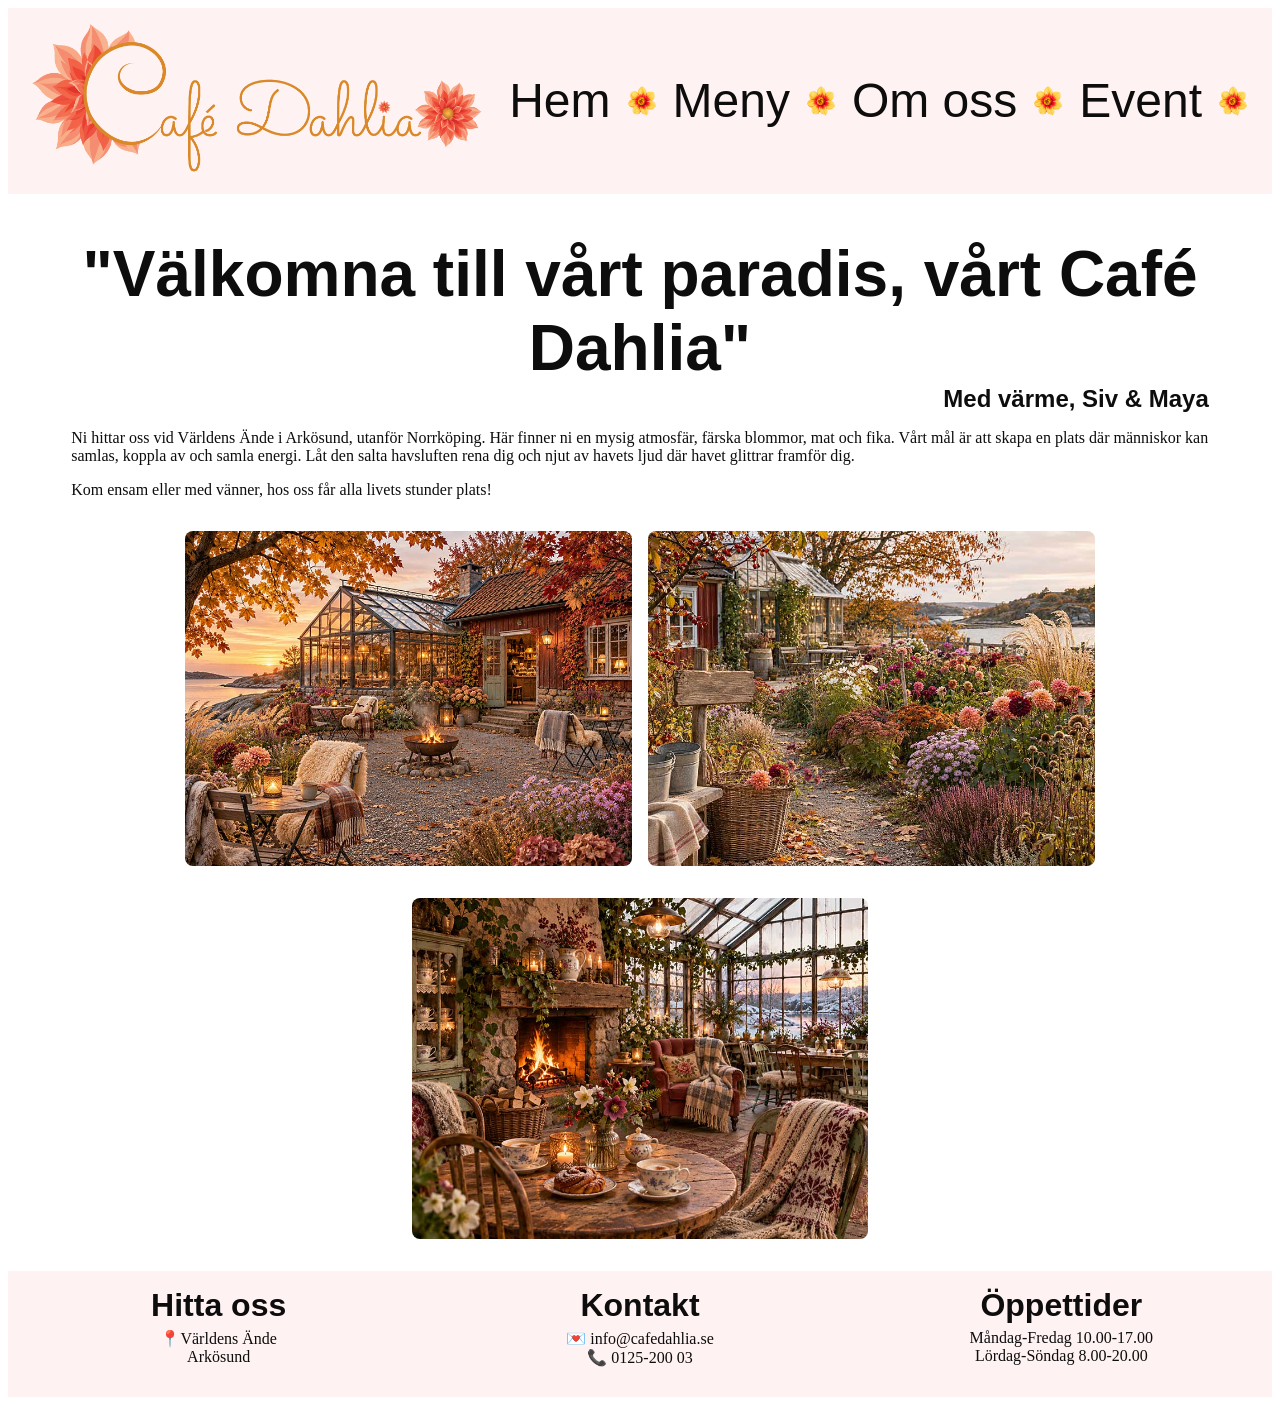
==== index.html @ e665a791 "klickbara länkar i footern" ====
<!DOCTYPE html>
<html lang="en">

<head>
    <meta charset="UTF-8">
    <meta name="viewport" content="width=device-width, initial-scale=1.0">
    <title>Hem</title>

    <link rel="icon" type="image/x-icon" href="./images/favicon.ico">
    <link rel="icon" type="image/png" href="./images/favicon.png">
    <link rel="stylesheet" href="style/styles.css">
    <link rel="stylesheet" href="https://use.typekit.net/qdx5grk.css">
</head>

<body>
    <header>
        <a class="logo" href="index.html"><img src="./images/Logga_dahlia.svg" alt="Café Dahlia logotyp" /></a>
        <nav>
            <a href="index.html">Hem</a>
            <img src="./images/blomma.png" alt="en liten dahlia som ligger mellan rubrikerna" class="nav-blomma">
            <a href="meny.html">Meny</a>
            <img src="./images/blomma.png" alt="en liten dahlia som ligger mellan rubrikerna" class="nav-blomma">
            <a href="om-oss.html">Om oss</a>
            <img src="./images/blomma.png" alt="en liten dahlia som ligger mellan rubrikerna" class="nav-blomma">
            <a href="event.html">Event</a>
            <img src="./images/blomma.png" alt="en liten dahlia som ligger mellan rubrikerna" class="nav-blomma">
        </nav>
    </header>
    <main class="hem-container">
        <h1>"Välkomna till vårt paradis, vårt Café Dahlia"</h1>
        <div class="med-varme">
            <h2>Med värme, Siv & Maya</h2>
        </div>
        <section class="hem-text">
            <p>Ni hittar oss vid Världens Ände i Arkösund, utanför Norrköping. Här finner ni en mysig atmosfär, färska
                blommor,
                mat och fika. Vårt mål är att skapa en plats där människor kan samlas, koppla av och samla energi. Låt
                den salta
                havsluften
                rena dig och njut av havets ljud där havet glittrar framför dig.</p>
            <p> Kom ensam eller med vänner, hos oss får alla livets stunder plats!</p>
        </section>
        <section class="hem-bilder">
            <img src="./images/ute-host.jpg" alt="Bild på miljön på Café Dahlia på hösten"
                data-caption="Vår vackra miljö i höstskrud"/>
                <img src="./images/plocka-blommor.jpg" alt="Bild på höstblommor som finns för självplock"
                data-caption="Plocka en höstbukett och omfamna höstens färger"/>
                <img src="./images/vinter-inne.jpg" alt="Bild inne på Café Dahlia på vinter"
                    data-caption="Vintermys och värme vid brasan"/>

        </section>
    </main>
    <div id="lightbox" class="lightbox">
        <button id="stang-bild" type="button" aria-label="Stäng bilden">
            &times;
        </button>
        <div class="lightbox-innehall">
            <img id="stor-bild" src="" alt="">
            <p id="bildtext"></p>
        </div>
    </div>
   <footer>
        <div class="footer1">
            <h3> Hitta oss</h3>
            <a href="https://www.google.com/maps/search/?api=1&query=V%C3%A4rldens%20%C3%84nde%20Ark%C3%B6sund"
                target="_blank" rel="noopener noreferrer" class="adress-lank">
                📍Världens Ände <br>Arkösund
            </a>
        </div>
        <div class="footer2">
            <h3>Kontakt</h3>

            <a href="mailto:info@cafedahlia.se" class="kontakt-lank">
               💌 info@cafedahlia.se
            </a>
           <br> <a href="tel:+4612520003" class="kontakt-lank">
                📞 0125-200 03
            </a>
        </div>
        <div class="footer3">
            <h3>Öppettider</h3>
            <p>Måndag-Fredag 10.00-17.00 <br>Lördag-Söndag 8.00-20.00</p>
        </div>
        <script src="./script/my-script.js" defer></script>
    </footer>
</body>

</html>
---- style/styles.css ----
/*LOGGA*/
/*storlek loggan*/
.logo {
    width: 100%;
    max-width: 450px;
    height: auto;
    display: block;
}

/*ruta runt logga när inte mus används*/
.logo:focus-visible {
    outline: 2px solid #f25244;
    outline-offset: 4px;
}

/*MAIN*/
main {
    width: 90%;
    max-width: 1250px;
    margin: 2rem auto;
}

/* MENY-HEADER */
/*header-rutan*/
header {
    background-color: #fff2f2;
    padding: 1rem 1.5rem;
    display: flex;
    flex-wrap: wrap;
    justify-content: space-between;
    gap: 1rem;
    align-items: center;
}

/*länkarna*/
nav {
    display: flex;
    gap: 1rem;
    align-items: center;
    flex-wrap: wrap;
    font-family: "sacramento-pro", sans-serif;
    font-weight: 400;
    font-style: normal;
    font-size: 3.0rem;
}

/*dahlian mellan länkarna*/
.nav-blomma {
    width: 100%;
    max-width: 30px;
    height: auto;
}

/*texten i länkarna*/
nav a {
    text-decoration: none;
    color: #0d0d0d;
}

/*ändra utseende när musen åker över*/
nav a:hover {
    color: #f25244;
}

/*ruta runt länkar när mus inte används*/
nav a:focus-visible {
    outline: 2px solid #f25244;
    outline-offset: 4px;
}

/*TYPOGRAFI*/
h1 {
    font-family: "sacramento-pro", sans-serif;
    color: #0d0d0d;
    font-size: 4rem;
    text-align: center;
    margin-bottom: 0rem;
}

h2 {
    font-family: "sacramento-pro", sans-serif;
    color: #0d0d0d;
    font-size: 3rem;
    margin-top: 0rem;
    margin-bottom: 0rem;
}

h3 {
    font-family: "sacramento-pro", sans-serif;
    color: #0d0d0d;
    font-size: 2.5rem;
    margin-top: 0rem;
    margin-bottom: 0rem;
}

h4 {
    font-family: "sacramento-pro", sans-serif;
    color: #0d0d0d;
    font-size: 2rem;
}

/*avvikande inställning för h2 inom div på index*/
.med-varme h2 {
    font-family: "sacramento-pro", sans-serif;
    color: #0d0d0d;
    text-align: right;
    font-size: 1.5rem;
}

p {
    font-family: "playfair display", serif;
    color: #0d0d0d;
}

/*HEM*/
/*bildernas placering*/
.hem-bilder {
    width: 80%;
    margin: 2rem auto;
    display: grid;
    grid-template-columns: 1fr 1fr;
    row-gap: 2rem;
    column-gap: 1rem;
}

/*inställning enskild bild*/
.hem-bilder img {
    width: 100%;
    height: auto;
    display: block;
    border-radius: 8px;
    cursor: pointer;
    transition: transform 0.3s ease;
}

/*sista bildens placering*/
.hem-bilder img:last-child {
    grid-column: 1 / 3;
    justify-self: center;
    width: 50%;
}

/*vad som visas när man för musen över bilden*/
.hem-bilder img:hover {
    transform: scale(1.05);
    box-shadow: 0 8px 20px rgba(0, 0, 0, 0.2);
}

/*LIGHTBOX-rutan som den stora bilden öppnas i*/
.lightbox {
    display: none;
    position: fixed;
    inset: 0;
    padding: 1rem;
    background-color: rgba(0, 0, 0, 0.85);
    justify-content: center;
    align-items: center;
    box-sizing: border-box;
    z-index: 1000;
}

/*rutans storlek för bilden*/
.lightbox img {
    max-width: 90%;
    max-height: 90vh;
    overflow-y: auto;
    object-fit: contain;
}

/*var bilden ska ligga*/
.lightbox-innehall {
    display: flex;
    flex-direction: column;
    align-items: center;
    max-width: 90%;
}

.lightbox-innehall img {
    max-width: 100%;
    max-height: 75vh;
    object-fit: contain;
}

#bildtext {
    color: white;
    font-size: 1.2rem;
    text-align: center;
    margin-top: 1rem;
}

/*kryss-knapp*/
#stang-bild {
    position: absolute;
    top: 1rem;
    right: 2rem;
    font-size: 2rem;
    color: white;
    border: none;
    z-index: 1;
    background: none;
    cursor: pointer;
}

/*MENY*/
.meny-container {
    display: flex;
    gap: 2rem;
    align-items: flex-start;
    padding: 2rem;
}

/* texten tar 50% av skärmen*/
.meny-text {
    width: 50%;
}

.center {
    text-align: center;
}

/*listans utseende*/
.meny-text ul {
    border-left: 5px solid #d98825;
    list-style-type: none;
    padding: 0.5rem;
}

/*radavstånd i min lista*/
.meny-text ul li {
    padding-bottom: 0.5rem;
}

.meny-text p {
    font-weight: bold;
}

/* bildernas placering*/
.meny-bilder {
    width: 50%;
    display: grid;
    grid-template-columns: 1fr 1fr;
    gap: 0.5rem;
    margin-top: 10rem;
    row-gap: 2rem;
    column-gap: 2rem;
}

/*inställning för enskilda bilder*/
.meny-bilder img {
    width: 100%;
    height: auto;
    display: block;
    border-radius: 8px;
}

/*FORMULÄR*/
/*hela kontaktformulärets ruta*/
.kontakt {
    width: 90%;
    max-width: 500px;
    margin: 3rem auto;
    padding: 2rem;
    background-color: #fff9f5;
    border: 1px solid #0d0d0d;
    border-radius: 12px;
    box-sizing: border-box;
    box-shadow: 0 4px 15px rgba(0, 0, 0, 0.1);
}

/*rubrik och beskrivning - formulär*/
.kontakt h3,
.kontakt>p {
    text-align: center;
}

/*fälten*/
#kontaktformular {
    display: flex;
    flex-direction: column;
    gap: 1rem;
}

/*textrutor*/
#kontaktformular input,
#kontaktformular textarea {
    width: 100%;
    padding: 0.75rem;
    border: 1px solid;
    color: #0d0d0d;
    border-radius: 5px;
    box-sizing: border-box;
}

/*skicka-knapp*/
#kontaktformular button {
    background-color: #F2856D;
    color: #0d0d0d;
    padding: 1rem;
    border: none;
    border-radius: 5px;
    cursor: pointer;
}

/*GDPR-text*/
.gdpr-text {
    font-size: 0.8rem;
    line-height: 1.5;
    text-align: center;
    margin-top: 1rem;
    color: #0d0d0d;
}

/*OM OSS*/
/*Bildernas placering*/
.omoss-bilder {
    width: 80%;
    margin: 2rem auto;
    display: flex;
    gap: 1rem;
}

/*inställning för enskild bild*/
.omoss-bilder img {
    width: calc((100% - 1rem) / 2);
    height: auto;
    object-fit: cover;
    border-radius: 8px;
}

/*FOOTER*/
/*hela footer-rutan*/
footer {
    background-color: #fff2f2;
    padding: 1rem;
    display: flex;
    justify-content: space-between;
    align-items: flex-start;
    gap: 2rem;
    color: #0d0d0d;
    text-align: center;

}

/*rubrik*/
footer h3 {
    font-family: "sacramento-pro", sans-serif;
    font-size: 2rem;
    margin-top: 0rem;
    margin-bottom: 0.3rem;
}

/*paragraf*/
footer p {
    margin-top: 0rem;
}

/*hitta oss - kontak - öppettider*/
.footer1,
.footer2,
.footer3 {
    flex: 1;
    min-width: 0;
}

/*Adresslänk i footer*/
.adress-lank {
    color: #0d0d0d;
    text-decoration: none;
    font-family: "playfair display", serif;
    cursor: pointer;
}

/*När muspekaren är över adressen*/
.adress-lank:hover {
    color: #f25244;
}

/*När man navigerar med tangentbord*/
.adress-lank:focus-visible {
    outline: 2px solid #f25244;
    outline-offset: 4px;
}
/*Kontaktlänkar i footer*/
.kontakt-lank {
  color: #0d0d0d;
    text-decoration: none;
    font-family: "playfair display", serif;
    cursor: pointer;
}
/*När muspekaren är över adressen*/
.kontakt-lank:hover {
    color: #f25244;
}

/*När man navigerar med tangentbord*/
.kontakt-lank:focus-visible {
    outline: 2px solid #f25244;
    outline-offset: 4px;
}

/*@MEDIA*/
/*MENY - responsiv - vid mindre skärm*/
@media (max-width: 768px) {
    .meny-container {
        flex-direction: column;
        padding: 1rem;
    }

    .meny-text,
    .meny-bilder {
        width: 100%;
    }

    .meny-bilder {
        grid-template-columns: 1fr;
        margin-top: 2rem;
        row-gap: 1.5rem;
    }
}

/*FOOTER - responsiv - vid mindre skärm*/
@media (max-width:600px) {
    footer {
        flex-direction: column;
        align-items: center;
    }

    .footer1,
    .footer2 {
        width: 100%;
        flex: none;
    }
}

/*OM OSS - responsiv - vid mindre skärm*/
@media (max-width: 768px) {
    .omoss-bilder {
        flex-direction: column;
        align-items: center;
    }

    .omoss-bilder img {
        width: 100%;
    }
}

/*HEM - responsiv vid mindre skärm*/
@media (max-width: 768px) {
    .hem-bilder {
        width: 100%;
        grid-template-columns: 1fr;
    }

    .hem-bilder img:last-child {
        grid-column: auto;
        width: 100%;
    }
}

/*HEADER - responsiv vid mindre skärm*/
@media (max-width: 768px) {
    header {
        flex-direction: column;
        align-items: center;
    }

    .logo {
        max-width: 250px;
    }

    nav {
        justify-content: center;
        font-size: 2 rem;
        gap: 0.5rem;
    }

    .nav-blomma {
        max-width: 20px;
    }
}

/*H1 - responsiv vid mindre skärm*/
@media (max-width: 768px) {
    h1 {
        font-size: 2.5rem;
    }
}
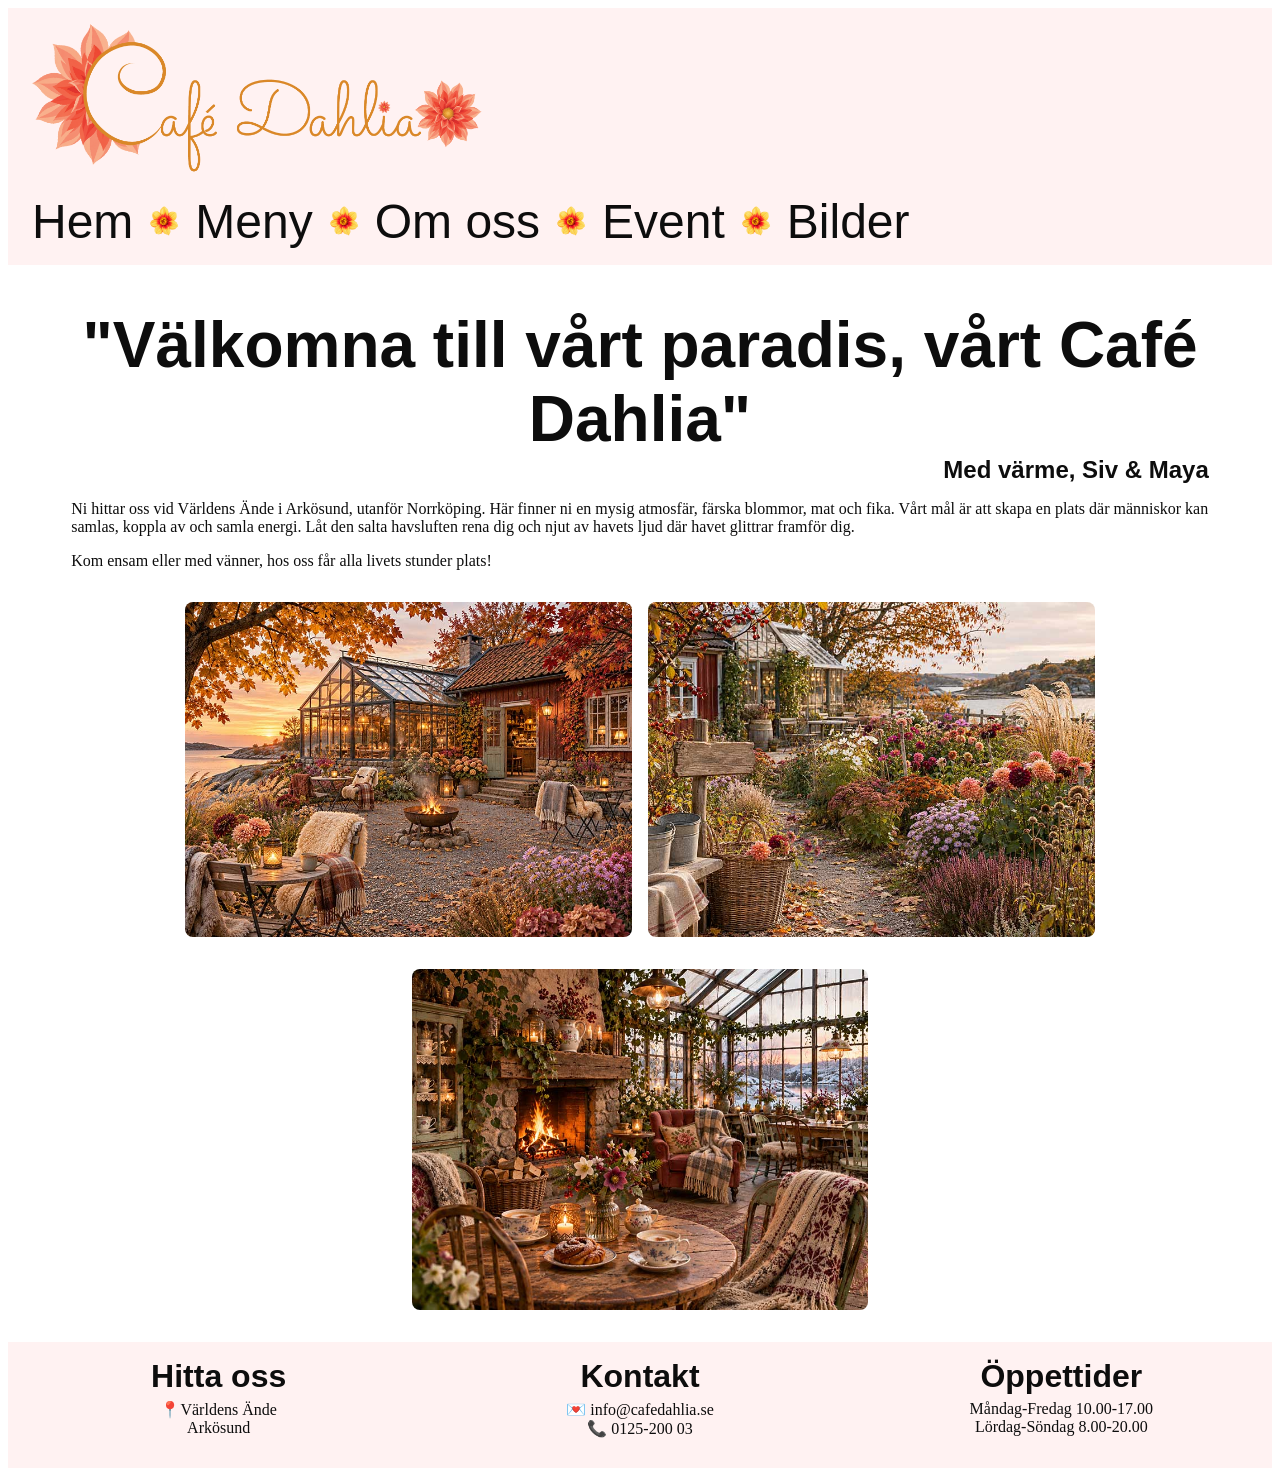
==== commit 6a59570c: "lagt till sidan bilder" ====
--- a/index.html
+++ b/index.html
@@ -24,6 +24,7 @@
             <img src="./images/blomma.png" alt="en liten dahlia som ligger mellan rubrikerna" class="nav-blomma">
             <a href="event.html">Event</a>
             <img src="./images/blomma.png" alt="en liten dahlia som ligger mellan rubrikerna" class="nav-blomma">
+            <a href="bilder.html">Bilder</a>
         </nav>
     </header>
     <main class="hem-container">
@@ -42,11 +43,11 @@
         </section>
         <section class="hem-bilder">
             <img src="./images/ute-host.jpg" alt="Bild på miljön på Café Dahlia på hösten"
-                data-caption="Vår vackra miljö i höstskrud"/>
-                <img src="./images/plocka-blommor.jpg" alt="Bild på höstblommor som finns för självplock"
-                data-caption="Plocka en höstbukett och omfamna höstens färger"/>
-                <img src="./images/vinter-inne.jpg" alt="Bild inne på Café Dahlia på vinter"
-                    data-caption="Vintermys och värme vid brasan"/>
+                data-caption="Vår vackra miljö i höstskrud" />
+            <img src="./images/plocka-blommor.jpg" alt="Bild på höstblommor som finns för självplock"
+                data-caption="Plocka en höstbukett och omfamna höstens färger" />
+            <img src="./images/vinter-inne.jpg" alt="Bild inne på Café Dahlia på vinter"
+                data-caption="Vintermys och värme vid brasan" />
 
         </section>
     </main>
@@ -59,7 +60,7 @@
             <p id="bildtext"></p>
         </div>
     </div>
-   <footer>
+    <footer>
         <div class="footer1">
             <h3> Hitta oss</h3>
             <a href="https://www.google.com/maps/search/?api=1&query=V%C3%A4rldens%20%C3%84nde%20Ark%C3%B6sund"
@@ -71,9 +72,9 @@
             <h3>Kontakt</h3>
 
             <a href="mailto:info@cafedahlia.se" class="kontakt-lank">
-               💌 info@cafedahlia.se
+                💌 info@cafedahlia.se
             </a>
-           <br> <a href="tel:+4612520003" class="kontakt-lank">
+            <br> <a href="tel:+4612520003" class="kontakt-lank">
                 📞 0125-200 03
             </a>
         </div>
--- a/style/styles.css
+++ b/style/styles.css
@@ -239,18 +239,42 @@
     width: 50%;
     display: grid;
     grid-template-columns: 1fr 1fr;
-    gap: 0.5rem;
     margin-top: 10rem;
     row-gap: 2rem;
     column-gap: 2rem;
 }
-
+/*Behållare för varje bild och bildtext*/
+.meny-bilder figure {
+    position: relative;
+    margin: 0;
+    overflow: hidden;
+    border-radius: 8px;
+}
 /*inställning för enskilda bilder*/
 .meny-bilder img {
     width: 100%;
     height: auto;
     display: block;
-    border-radius: 8px;
+}
+/*Bildtexten*/
+.meny-bilder figcaption {
+    position: absolute;
+    bottom: 0;
+    left: 0;
+    width: 100%;
+    box-sizing: border-box;
+    background-color: rgba(0, 0, 0, 0.7);
+color: white;
+text-align: center;
+font-family: "playfair display", serif;
+padding: 1rem;
+opacity: 0;
+transition: opacity 0.3s ease;
+}
+/*Visa bildtext när muspekaren är över bilden*/
+.meny-bilder figure:hover figcaption,
+.meny-bilder figure:focus-within figcaption {
+    opacity: 1;
 }
 
 /*FORMULÄR*/
@@ -417,6 +441,12 @@
         row-gap: 1.5rem;
     }
 }
+/*visa bildtext på enheter utan hover*/
+@media (hover: none) {
+   .meny-bilder figcaption {
+    opacity: 1;
+   } 
+}
 
 /*FOOTER - responsiv - vid mindre skärm*/
 @media (max-width:600px) {
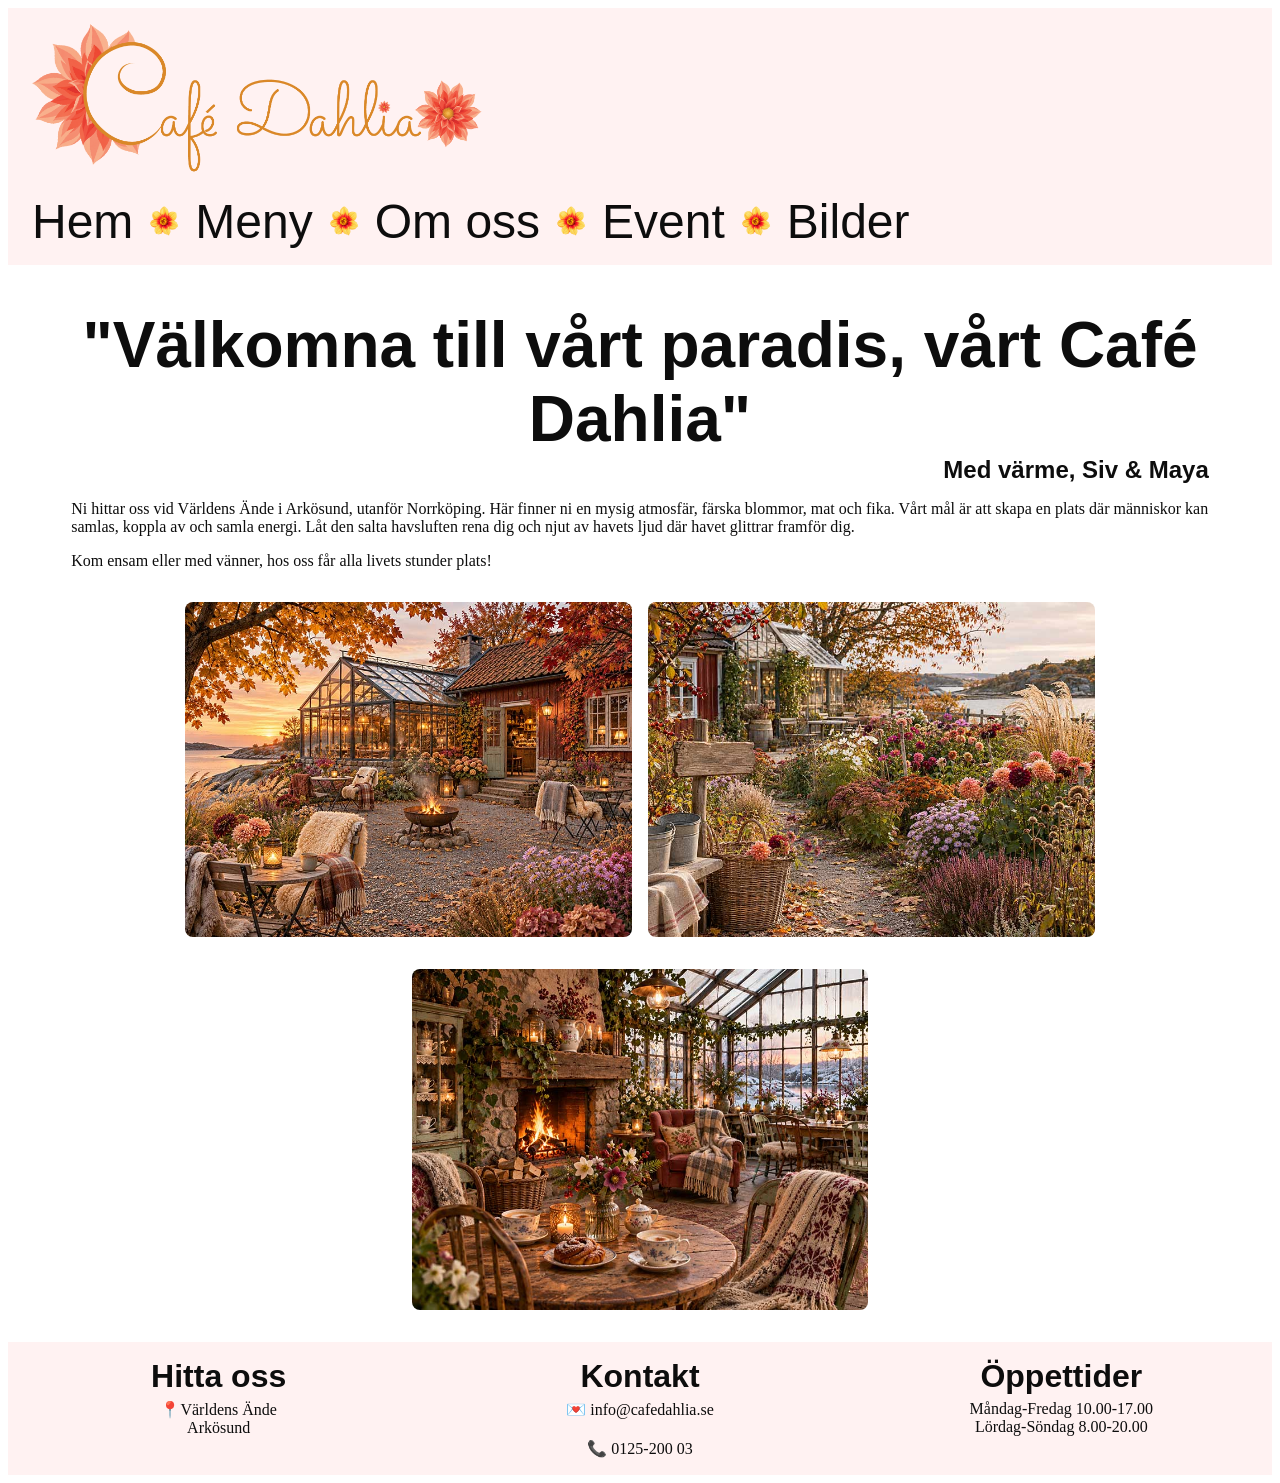
==== commit f6fc3f50: "ändrat radavstånd i footer" ====
--- a/index.html
+++ b/index.html
@@ -8,11 +8,14 @@
 
     <link rel="icon" type="image/x-icon" href="./images/favicon.ico">
     <link rel="icon" type="image/png" href="./images/favicon.png">
+   <!--länk till CSS-->
     <link rel="stylesheet" href="style/styles.css">
+    <!--länkt till font-->
     <link rel="stylesheet" href="https://use.typekit.net/qdx5grk.css">
 </head>
 
 <body>
+    <!--HEADER: menyn som ligger högst upp-->
     <header>
         <a class="logo" href="index.html"><img src="./images/Logga_dahlia.svg" alt="Café Dahlia logotyp" /></a>
         <nav>
@@ -27,8 +30,11 @@
             <a href="bilder.html">Bilder</a>
         </nav>
     </header>
+    <!--MAIN: sidans huvudskliga innehåll-->
     <main class="hem-container">
+        <!--välkomstsektion med information om caféet-->
         <h1>"Välkomna till vårt paradis, vårt Café Dahlia"</h1>
+        <!--en div med klass för att kunna göra en CSS för just den h2 och inte alla h2-->
         <div class="med-varme">
             <h2>Med värme, Siv & Maya</h2>
         </div>
@@ -41,6 +47,7 @@
                 rena dig och njut av havets ljud där havet glittrar framför dig.</p>
             <p> Kom ensam eller med vänner, hos oss får alla livets stunder plats!</p>
         </section>
+        <!--Bildgalleri: bilder från caféet-->
         <section class="hem-bilder">
             <img src="./images/ute-host.jpg" alt="Bild på miljön på Café Dahlia på hösten"
                 data-caption="Vår vackra miljö i höstskrud" />
@@ -48,9 +55,9 @@
                 data-caption="Plocka en höstbukett och omfamna höstens färger" />
             <img src="./images/vinter-inne.jpg" alt="Bild inne på Café Dahlia på vinter"
                 data-caption="Vintermys och värme vid brasan" />
-
         </section>
     </main>
+    <!--en lightbox för att bilderna ska bli större vid klick-->
     <div id="lightbox" class="lightbox">
         <button id="stang-bild" type="button" aria-label="Stäng bilden">
             &times;
@@ -60,6 +67,7 @@
             <p id="bildtext"></p>
         </div>
     </div>
+    <!--FOOTER: kontaktuppgifter, adress och öppettider-->
     <footer>
         <div class="footer1">
             <h3> Hitta oss</h3>
@@ -70,18 +78,18 @@
         </div>
         <div class="footer2">
             <h3>Kontakt</h3>
-
             <a href="mailto:info@cafedahlia.se" class="kontakt-lank">
-                💌 info@cafedahlia.se
+               <p>💌 info@cafedahlia.se</p>
             </a>
             <br> <a href="tel:+4612520003" class="kontakt-lank">
-                📞 0125-200 03
+                <p>📞 0125-200 03</p>
             </a>
         </div>
         <div class="footer3">
             <h3>Öppettider</h3>
             <p>Måndag-Fredag 10.00-17.00 <br>Lördag-Söndag 8.00-20.00</p>
         </div>
+        <!--Länk till min JavaScript-->
         <script src="./script/my-script.js" defer></script>
     </footer>
 </body>
--- a/style/styles.css
+++ b/style/styles.css
@@ -14,6 +14,7 @@
 }
 
 /*MAIN*/
+/*att det ska vara centrerat även om skärmen är större*/
 main {
     width: 90%;
     max-width: 1250px;
@@ -62,13 +63,14 @@
     color: #f25244;
 }
 
-/*ruta runt länkar när mus inte används*/
+/*ruta runt länkar vid användning av tangentbord*/
 nav a:focus-visible {
     outline: 2px solid #f25244;
     outline-offset: 4px;
 }
 
 /*TYPOGRAFI*/
+/*huvudrubrik*/
 h1 {
     font-family: "sacramento-pro", sans-serif;
     color: #0d0d0d;
@@ -77,6 +79,7 @@
     margin-bottom: 0rem;
 }
 
+/*mellanrubriker*/
 h2 {
     font-family: "sacramento-pro", sans-serif;
     color: #0d0d0d;
@@ -107,6 +110,7 @@
     font-size: 1.5rem;
 }
 
+/*paragrafer*/
 p {
     font-family: "playfair display", serif;
     color: #0d0d0d;
@@ -181,6 +185,7 @@
     object-fit: contain;
 }
 
+/*bildtexten som kommer upp när bilden blir större*/
 #bildtext {
     color: white;
     font-size: 1.2rem;
@@ -202,6 +207,7 @@
 }
 
 /*MENY*/
+/*main i menyn som ligger i klassen meny.container*/
 .meny-container {
     display: flex;
     gap: 2rem;
@@ -214,6 +220,7 @@
     width: 50%;
 }
 
+/*centrerar min h2 i menyn*/
 .center {
     text-align: center;
 }
@@ -230,6 +237,7 @@
     padding-bottom: 0.5rem;
 }
 
+/*paragrafen i class meny-text*/
 .meny-text p {
     font-weight: bold;
 }
@@ -239,10 +247,11 @@
     width: 50%;
     display: grid;
     grid-template-columns: 1fr 1fr;
-    margin-top: 10rem;
+    margin-top: 5rem;
     row-gap: 2rem;
     column-gap: 2rem;
 }
+
 /*Behållare för varje bild och bildtext*/
 .meny-bilder figure {
     position: relative;
@@ -250,12 +259,14 @@
     overflow: hidden;
     border-radius: 8px;
 }
+
 /*inställning för enskilda bilder*/
 .meny-bilder img {
     width: 100%;
     height: auto;
     display: block;
 }
+
 /*Bildtexten*/
 .meny-bilder figcaption {
     position: absolute;
@@ -264,13 +275,14 @@
     width: 100%;
     box-sizing: border-box;
     background-color: rgba(0, 0, 0, 0.7);
-color: white;
-text-align: center;
-font-family: "playfair display", serif;
-padding: 1rem;
-opacity: 0;
-transition: opacity 0.3s ease;
-}
+    color: white;
+    text-align: center;
+    font-family: "playfair display", serif;
+    padding: 1rem;
+    opacity: 0;
+    transition: opacity 0.3s ease;
+}
+
 /*Visa bildtext när muspekaren är över bilden*/
 .meny-bilder figure:hover figcaption,
 .meny-bilder figure:focus-within figcaption {
@@ -291,7 +303,7 @@
     box-shadow: 0 4px 15px rgba(0, 0, 0, 0.1);
 }
 
-/*rubrik och beskrivning - formulär*/
+/*rubrik och beskrivning*/
 .kontakt h3,
 .kontakt>p {
     text-align: center;
@@ -378,6 +390,12 @@
     margin-top: 0rem;
 }
 
+.footer2 p {
+    margin-bottom: 0.1rem;
+}
+
+
+
 /*hitta oss - kontak - öppettider*/
 .footer1,
 .footer2,
@@ -404,22 +422,53 @@
     outline: 2px solid #f25244;
     outline-offset: 4px;
 }
+
 /*Kontaktlänkar i footer*/
 .kontakt-lank {
-  color: #0d0d0d;
+    color: #0d0d0d;
     text-decoration: none;
     font-family: "playfair display", serif;
     cursor: pointer;
 }
+
 /*När muspekaren är över adressen*/
-.kontakt-lank:hover {
+.kontakt-lank p:hover {
     color: #f25244;
 }
 
 /*När man navigerar med tangentbord*/
-.kontakt-lank:focus-visible {
+.kontakt-lank p:focus-visible {
     outline: 2px solid #f25244;
     outline-offset: 4px;
+}
+
+/*BILDER*/
+/*bildernas placering*/
+.bilder-bildersidan {
+    width: 100%;
+    display: grid;
+    grid-template-columns: 1fr 1fr;
+    margin-top: 3rem;
+    row-gap: 2rem;
+    column-gap: 2rem;
+    align-items: center;
+}
+
+/*inställning för enskilda bilder*/
+.bilder-bildersidan img {
+    width: 100%;
+    margin: 2rem auto;
+    height: auto;
+    display: block;
+    border-radius: 8px;
+}
+
+/*sista bildens placering*/
+.bilder-bildersidan img:last-child {
+    grid-column: 1 / 3;
+    justify-self: center;
+    width: 50%;
+
 }
 
 /*@MEDIA*/
@@ -441,11 +490,12 @@
         row-gap: 1.5rem;
     }
 }
+
 /*visa bildtext på enheter utan hover*/
 @media (hover: none) {
-   .meny-bilder figcaption {
-    opacity: 1;
-   } 
+    .meny-bilder figcaption {
+        opacity: 1;
+    }
 }
 
 /*FOOTER - responsiv - vid mindre skärm*/
@@ -514,4 +564,21 @@
     h1 {
         font-size: 2.5rem;
     }
+}
+
+/*BILDER - responsiv - vid mindre skärm*/
+@media (max-width: 768px) {
+    .bilder-bildersidan {
+        grid-template-columns: 1fr;
+    }
+
+    .bilder-bildersidan img {
+        width: 100%;
+        margin: 0;
+    }
+
+    .bilder-bildersidan img:last-child {
+        grid-column: auto;
+        width: 100%;
+    }
 }
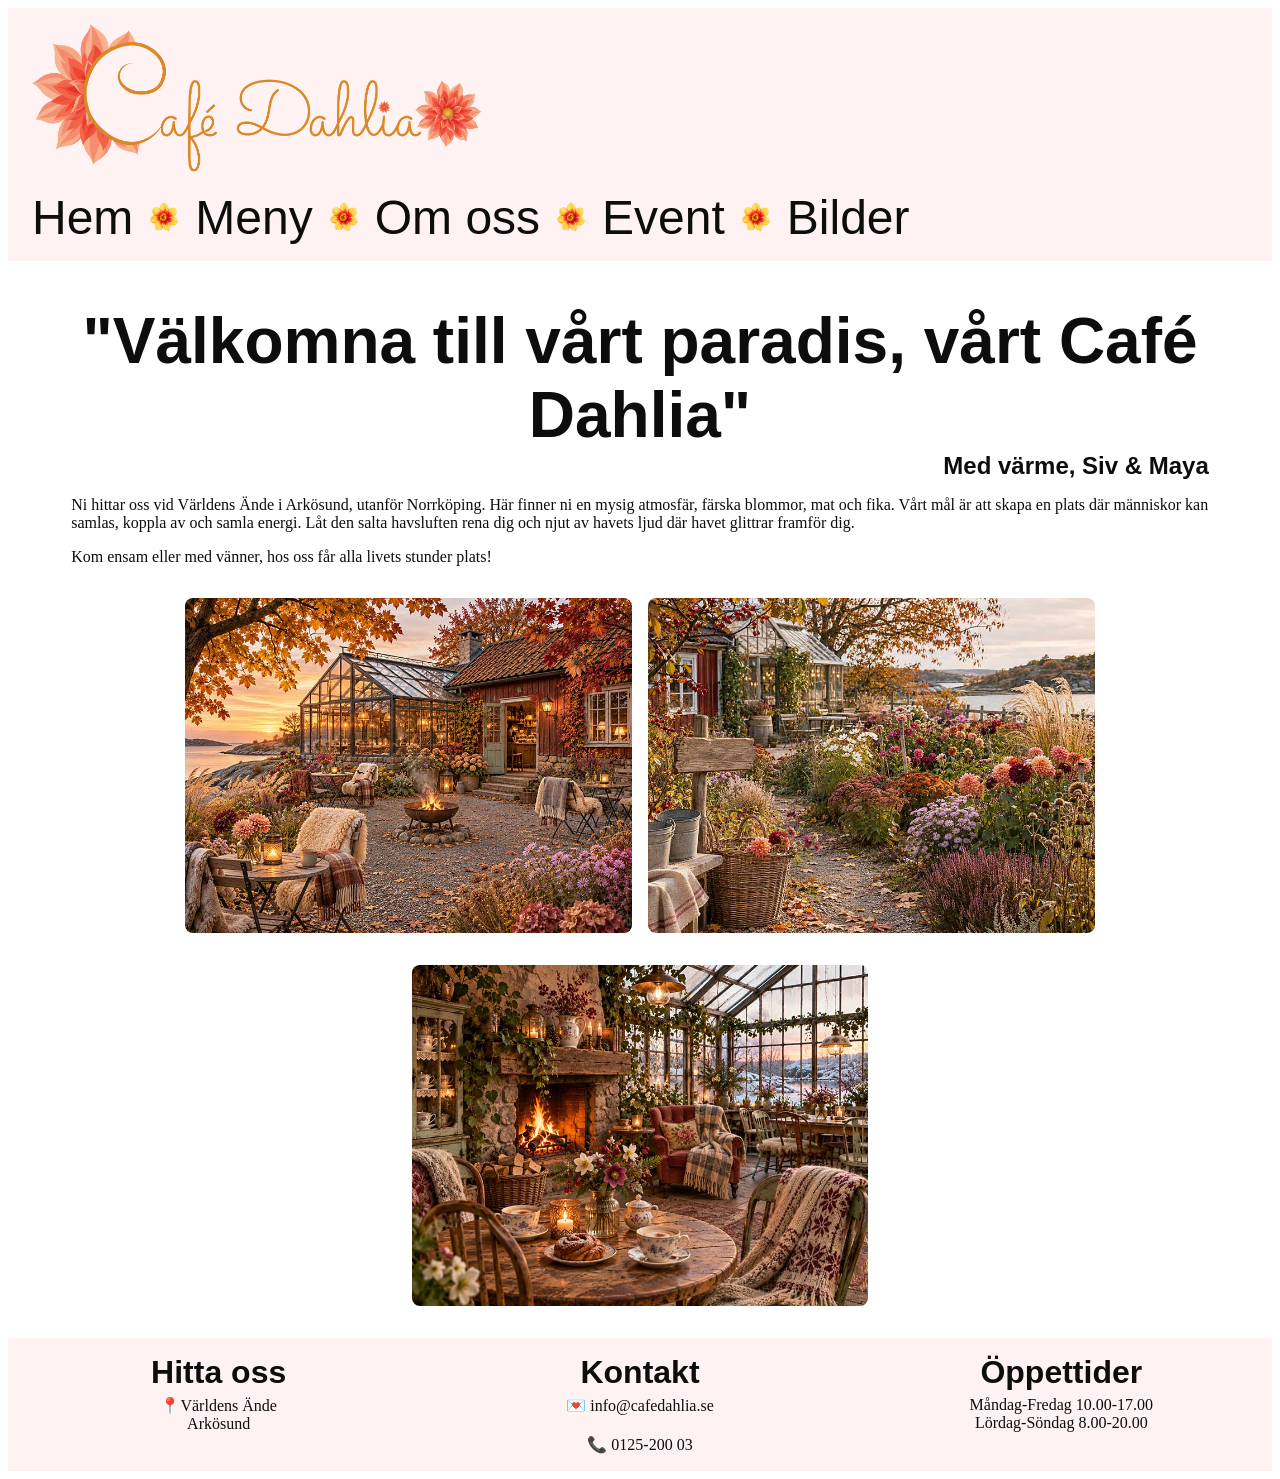
==== commit ee26e3f4: "formaterat koden, och lagt till en css för bilden i loggan i headern" ====
--- a/index.html
+++ b/index.html
@@ -8,7 +8,7 @@
 
     <link rel="icon" type="image/x-icon" href="./images/favicon.ico">
     <link rel="icon" type="image/png" href="./images/favicon.png">
-   <!--länk till CSS-->
+    <!--länk till CSS-->
     <link rel="stylesheet" href="style/styles.css">
     <!--länkt till font-->
     <link rel="stylesheet" href="https://use.typekit.net/qdx5grk.css">
@@ -17,7 +17,8 @@
 <body>
     <!--HEADER: menyn som ligger högst upp-->
     <header>
-        <a class="logo" href="index.html"><img src="./images/Logga_dahlia.svg" alt="Café Dahlia logotyp" /></a>
+        <a class="logo" href="index.html">
+            <img src="./images/Logga_dahlia.svg" alt="Café Dahlia logotyp"></a>
         <nav>
             <a href="index.html">Hem</a>
             <img src="./images/blomma.png" alt="en liten dahlia som ligger mellan rubrikerna" class="nav-blomma">
@@ -50,11 +51,11 @@
         <!--Bildgalleri: bilder från caféet-->
         <section class="hem-bilder">
             <img src="./images/ute-host.jpg" alt="Bild på miljön på Café Dahlia på hösten"
-                data-caption="Vår vackra miljö i höstskrud" />
+                data-caption="Vår vackra miljö i höstskrud">
             <img src="./images/plocka-blommor.jpg" alt="Bild på höstblommor som finns för självplock"
-                data-caption="Plocka en höstbukett och omfamna höstens färger" />
+                data-caption="Plocka en höstbukett och omfamna höstens färger">
             <img src="./images/vinter-inne.jpg" alt="Bild inne på Café Dahlia på vinter"
-                data-caption="Vintermys och värme vid brasan" />
+                data-caption="Vintermys och värme vid brasan">
         </section>
     </main>
     <!--en lightbox för att bilderna ska bli större vid klick-->
@@ -79,7 +80,7 @@
         <div class="footer2">
             <h3>Kontakt</h3>
             <a href="mailto:info@cafedahlia.se" class="kontakt-lank">
-               <p>💌 info@cafedahlia.se</p>
+                <p>💌 info@cafedahlia.se</p>
             </a>
             <br> <a href="tel:+4612520003" class="kontakt-lank">
                 <p>📞 0125-200 03</p>
--- a/style/styles.css
+++ b/style/styles.css
@@ -5,6 +5,12 @@
     max-width: 450px;
     height: auto;
     display: block;
+}
+/*storlek bilden i loggan*/
+.logo img {
+    display: block;
+    width: 100%;
+    height: auto;
 }
 
 /*ruta runt logga när inte mus används*/
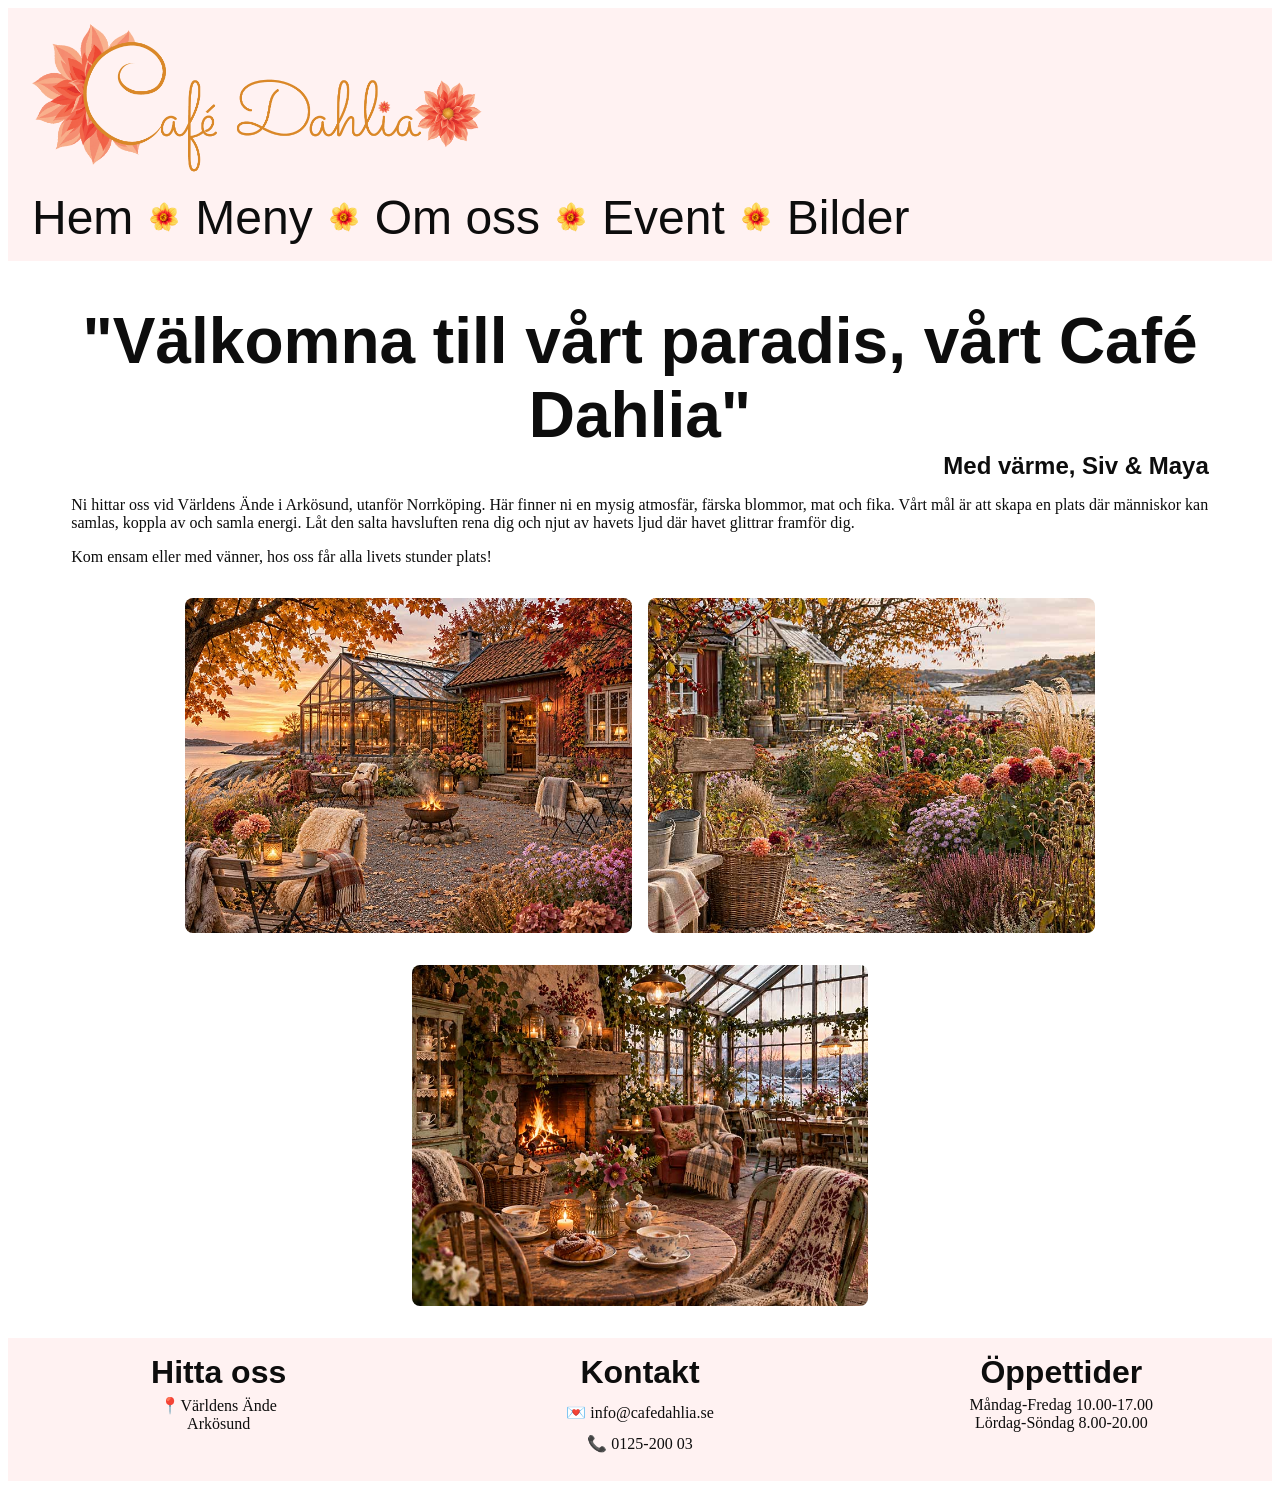
==== commit 6131a56e: "ändrade focus visible i footer" ====
--- a/index.html
+++ b/index.html
@@ -80,10 +80,10 @@
         <div class="footer2">
             <h3>Kontakt</h3>
             <a href="mailto:info@cafedahlia.se" class="kontakt-lank">
-                <p>💌 info@cafedahlia.se</p>
+                💌 info@cafedahlia.se
             </a>
-            <br> <a href="tel:+4612520003" class="kontakt-lank">
-                <p>📞 0125-200 03</p>
+            <a href="tel:+4612520003" class="kontakt-lank">
+                📞 0125-200 03
             </a>
         </div>
         <div class="footer3">
--- a/style/styles.css
+++ b/style/styles.css
@@ -431,6 +431,9 @@
 
 /*Kontaktlänkar i footer*/
 .kontakt-lank {
+    display: block;
+    width: fit-content;
+    margin: 0.75rem auto;
     color: #0d0d0d;
     text-decoration: none;
     font-family: "playfair display", serif;
@@ -438,12 +441,12 @@
 }
 
 /*När muspekaren är över adressen*/
-.kontakt-lank p:hover {
+.kontakt-lank:hover {
     color: #f25244;
 }
 
 /*När man navigerar med tangentbord*/
-.kontakt-lank p:focus-visible {
+.kontakt-lank:focus-visible {
     outline: 2px solid #f25244;
     outline-offset: 4px;
 }
